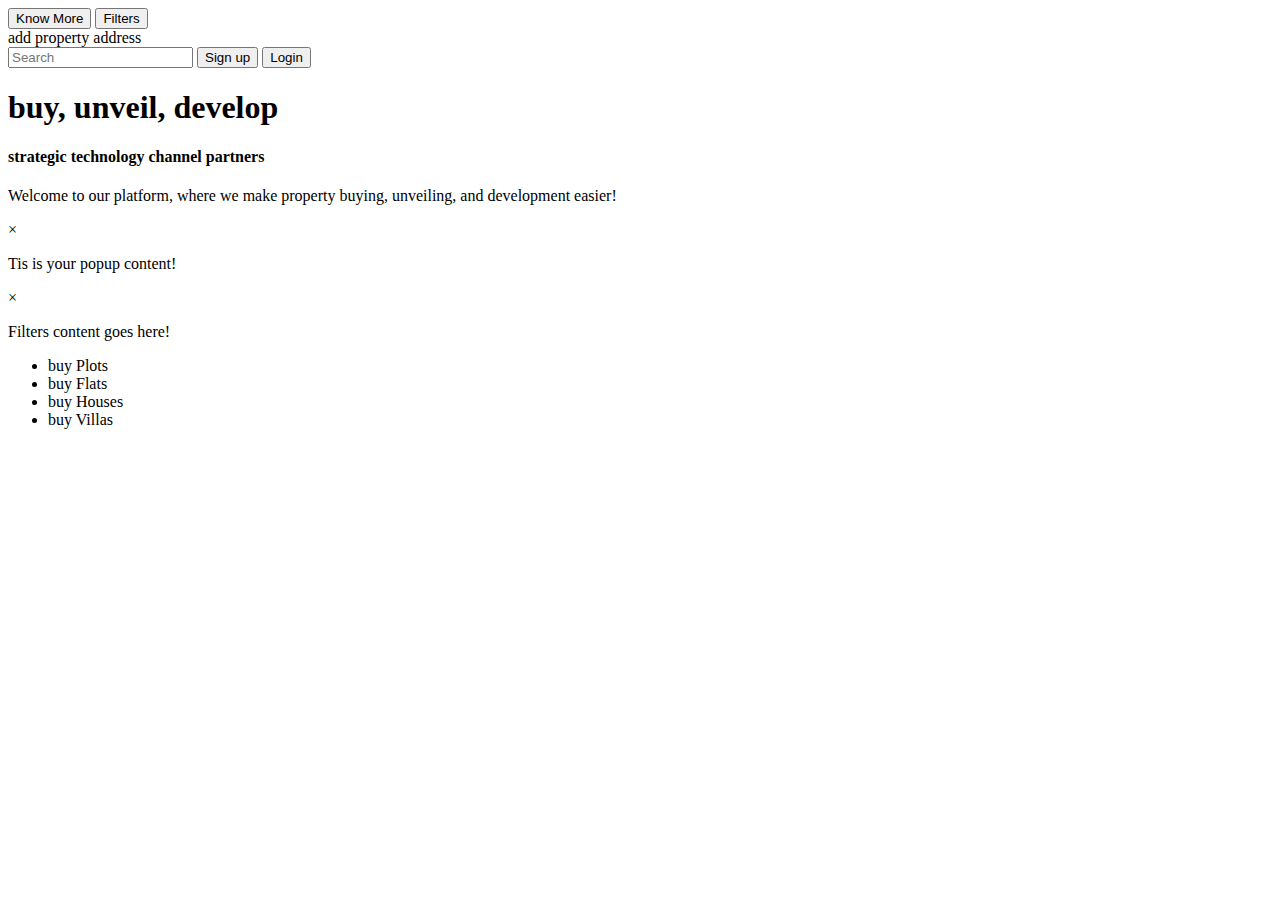
==== index.html @ e97036e6 "Update and rename Frontend/Pages/index.html to index.html" ====
<!DOCTYPE html>
<html>

    <head>
        <link rel="stylesheet" href="../Styles/Homestyle.css">
    </head>

    <body>

        <nav>

            <button class="Know-more">Know More</button>
            <button class="filters" onclick="showFiltersPopup()">Filters</button>
            <div class="address" onclick="showPopup()">add property address</div>
            <div id="overlay" class="overlay" onclick="hidePopup()"></div>
            <input type="text" class="searchbar" placeholder="Search" onfocus="showDropdown()" onblur="hideDropdown()">
            <button class="signup-button">Sign up</button>
            <button class="Login-button">Login</button>

            <h1 class="header1">
                <span class="black-letter b">b</span><span class="color-letter">u</span><span class="color-letter">y</span><span class="color-letter">, </span><span class="black-letter u">u</span><span class="color-letter">n</span><span class="color-letter">v</span><span class="color-letter">e</span><span class="color-letter">i</span><span class="color-letter">l</span><span class="color-letter">, </span><span class="black-letter d">d</span><span class="color-letter">e</span><span class="color-letter">v</span><span class="color-letter">e</span><span class="color-letter">l</span><span class="color-letter">o</span><span class="color-letter">p</span>
            </h1>
            
            <h4 class="header2">
                strategic technology channel partners
            </h4>

        </nav>
        
        <div class="below-nav-text">
            <p>Welcome to our platform, where we make property buying, unveiling, and development easier!</p>
        </div>

    </body>

    <div id="address-popup" class="address-popup">
        <div class="address-popup-content">
            <span class="address-close-button" onclick="hidePopup()">&times;</span>
            <p>Tis is your popup content!</p>
        </div>
    </div>

    <div id="filters-popup" class="filters-popup">
        <div class="filters-popup-content">
            <span class="filters-close-button" onclick="hidePopup()">&times;</span>
            <p>Filters content goes here!</p>
        </div>
    </div>

    <ul class="search-dropdown" id="search-dropdown">
        <li>buy Plots</li>
        <li>buy Flats</li>
        <li>buy Houses</li>
        <li>buy Villas</li>
        <li id="no-results" style="display: none;">No results found</li>
    </ul>

    <script src="../../Backend/scripts/homescript.js"></script>

</html>
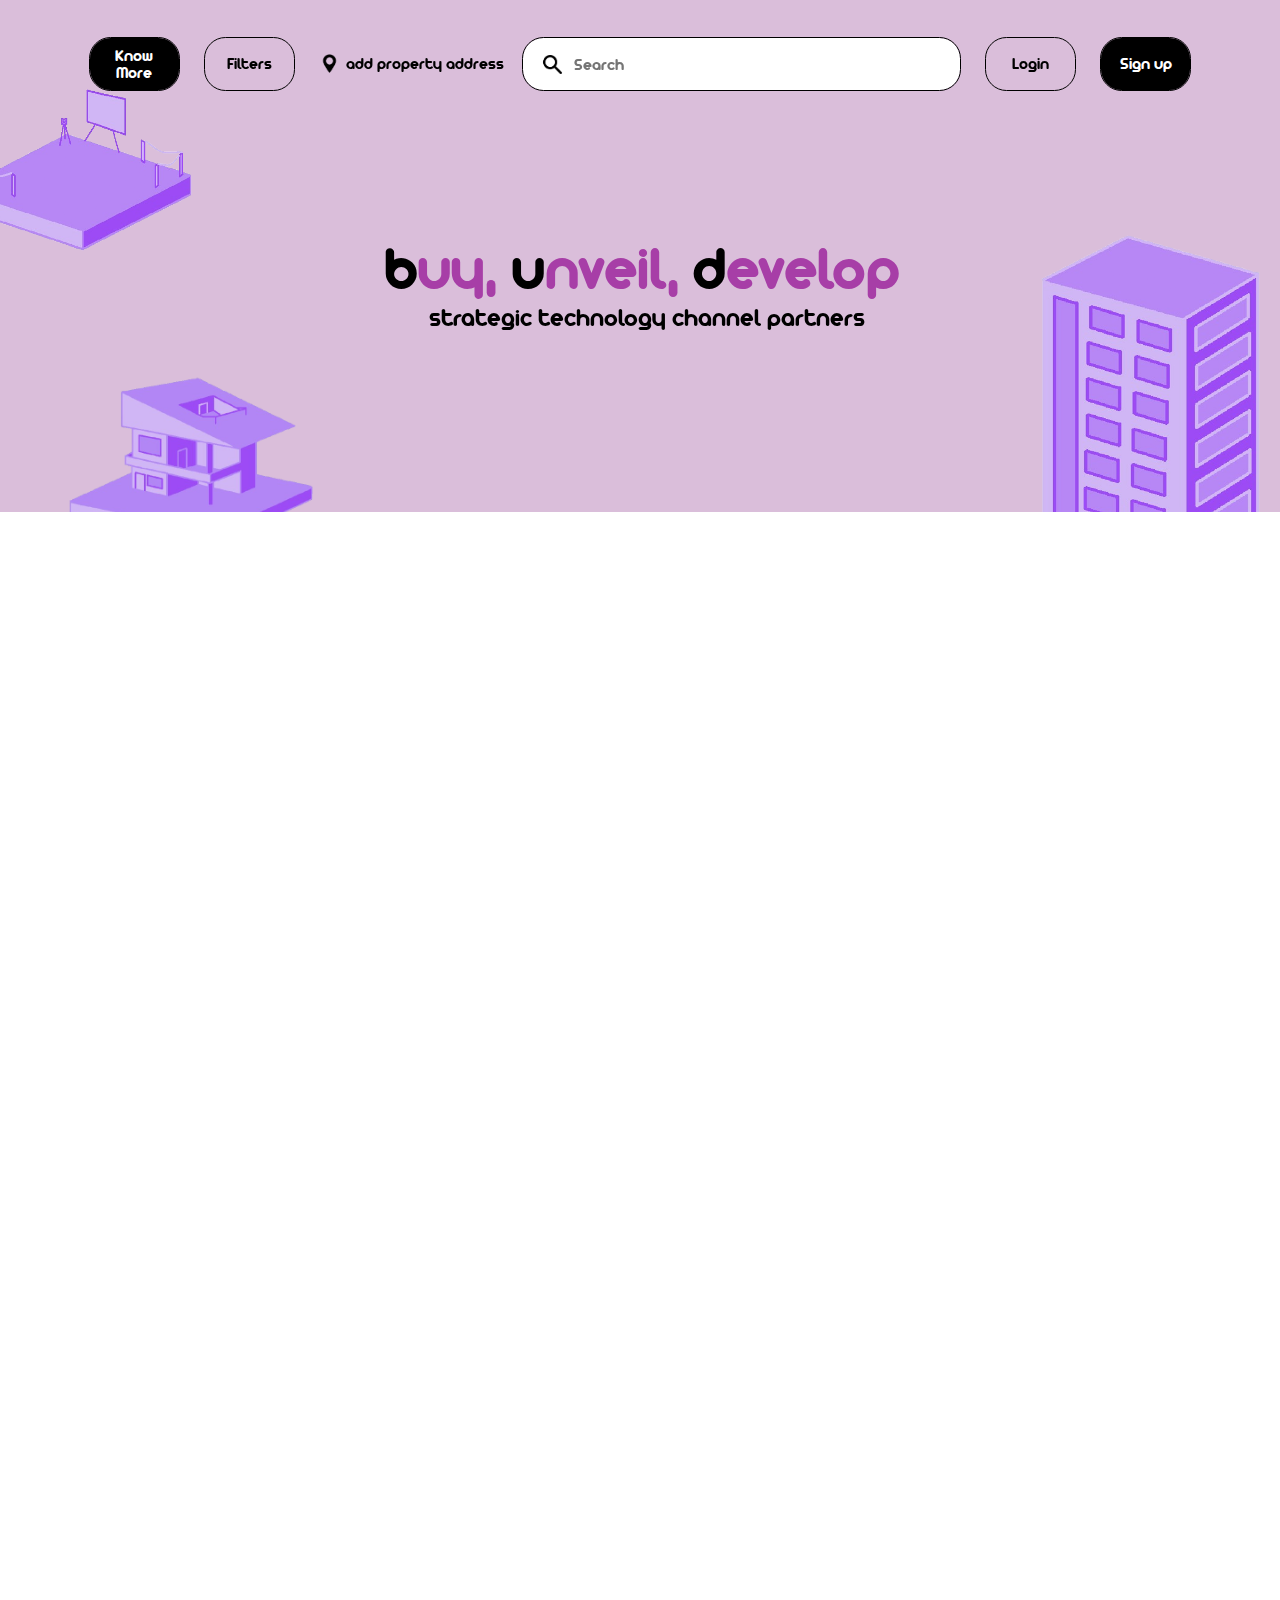
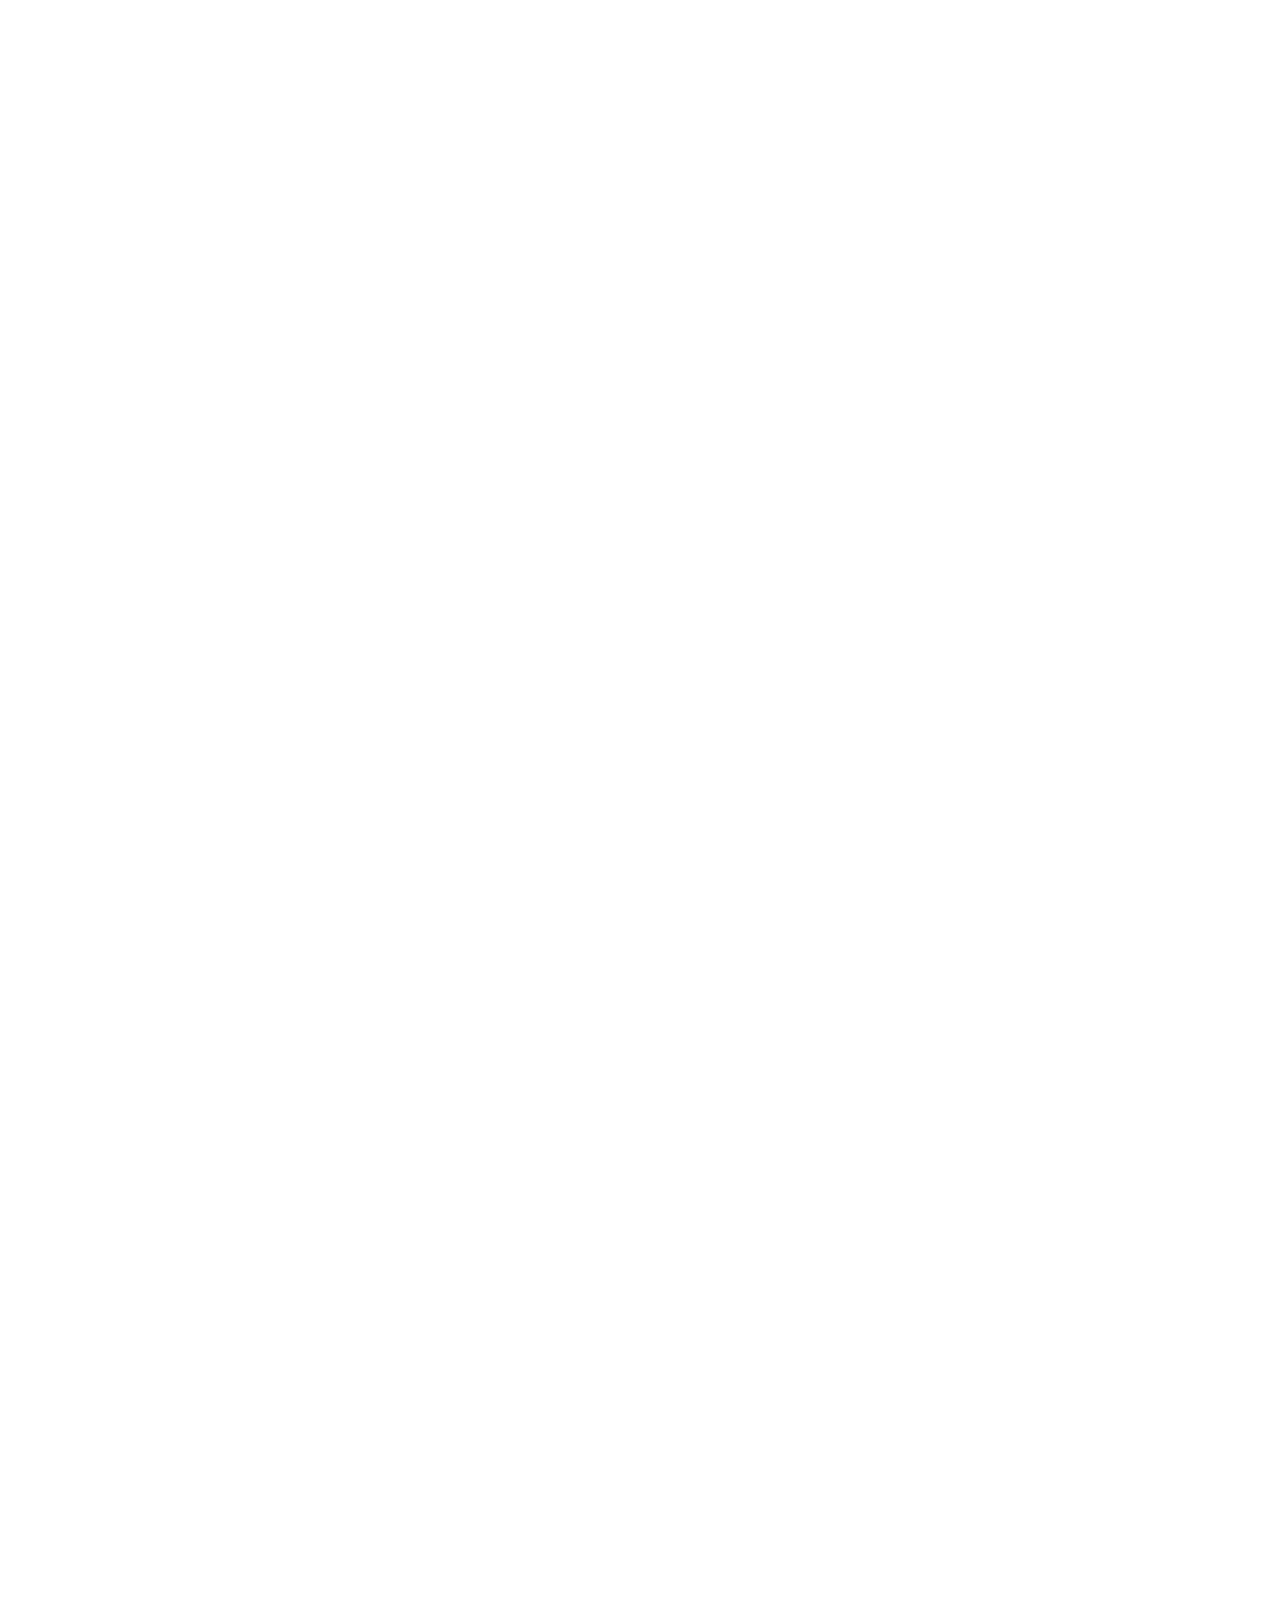
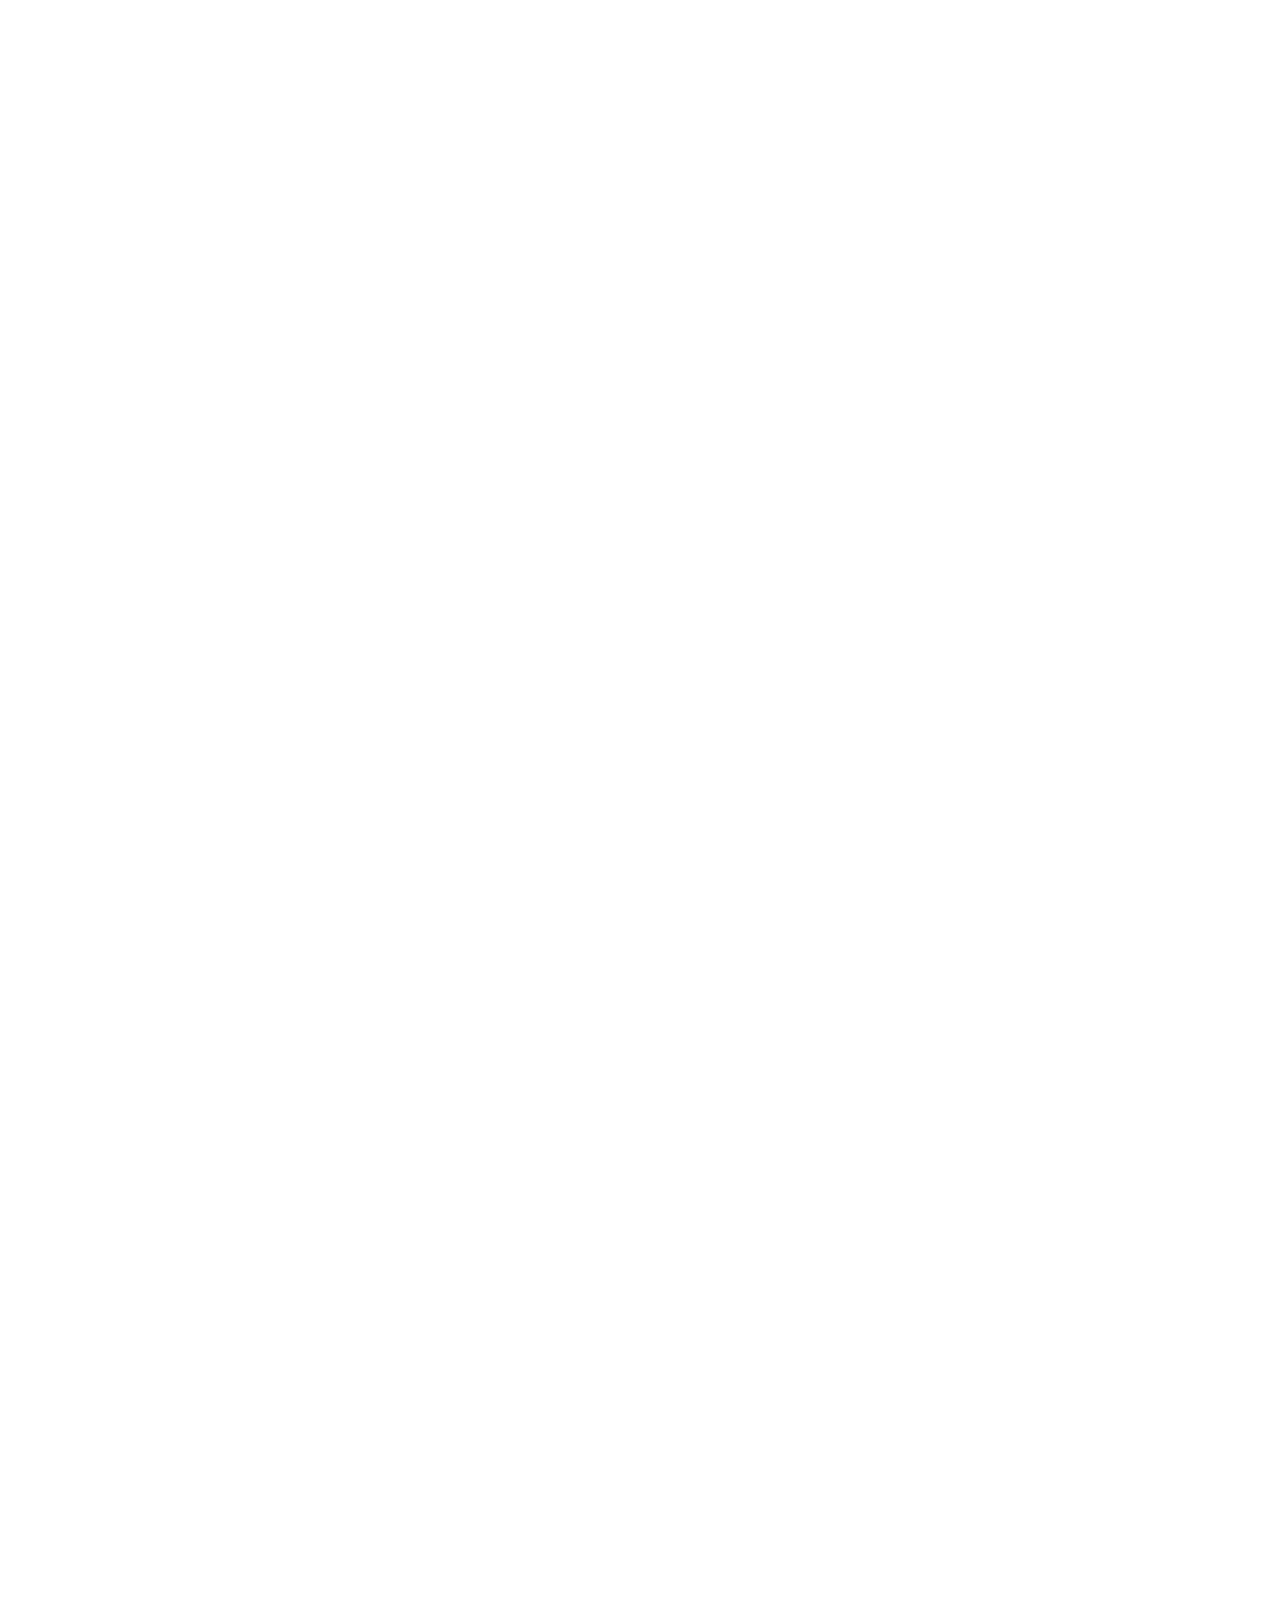
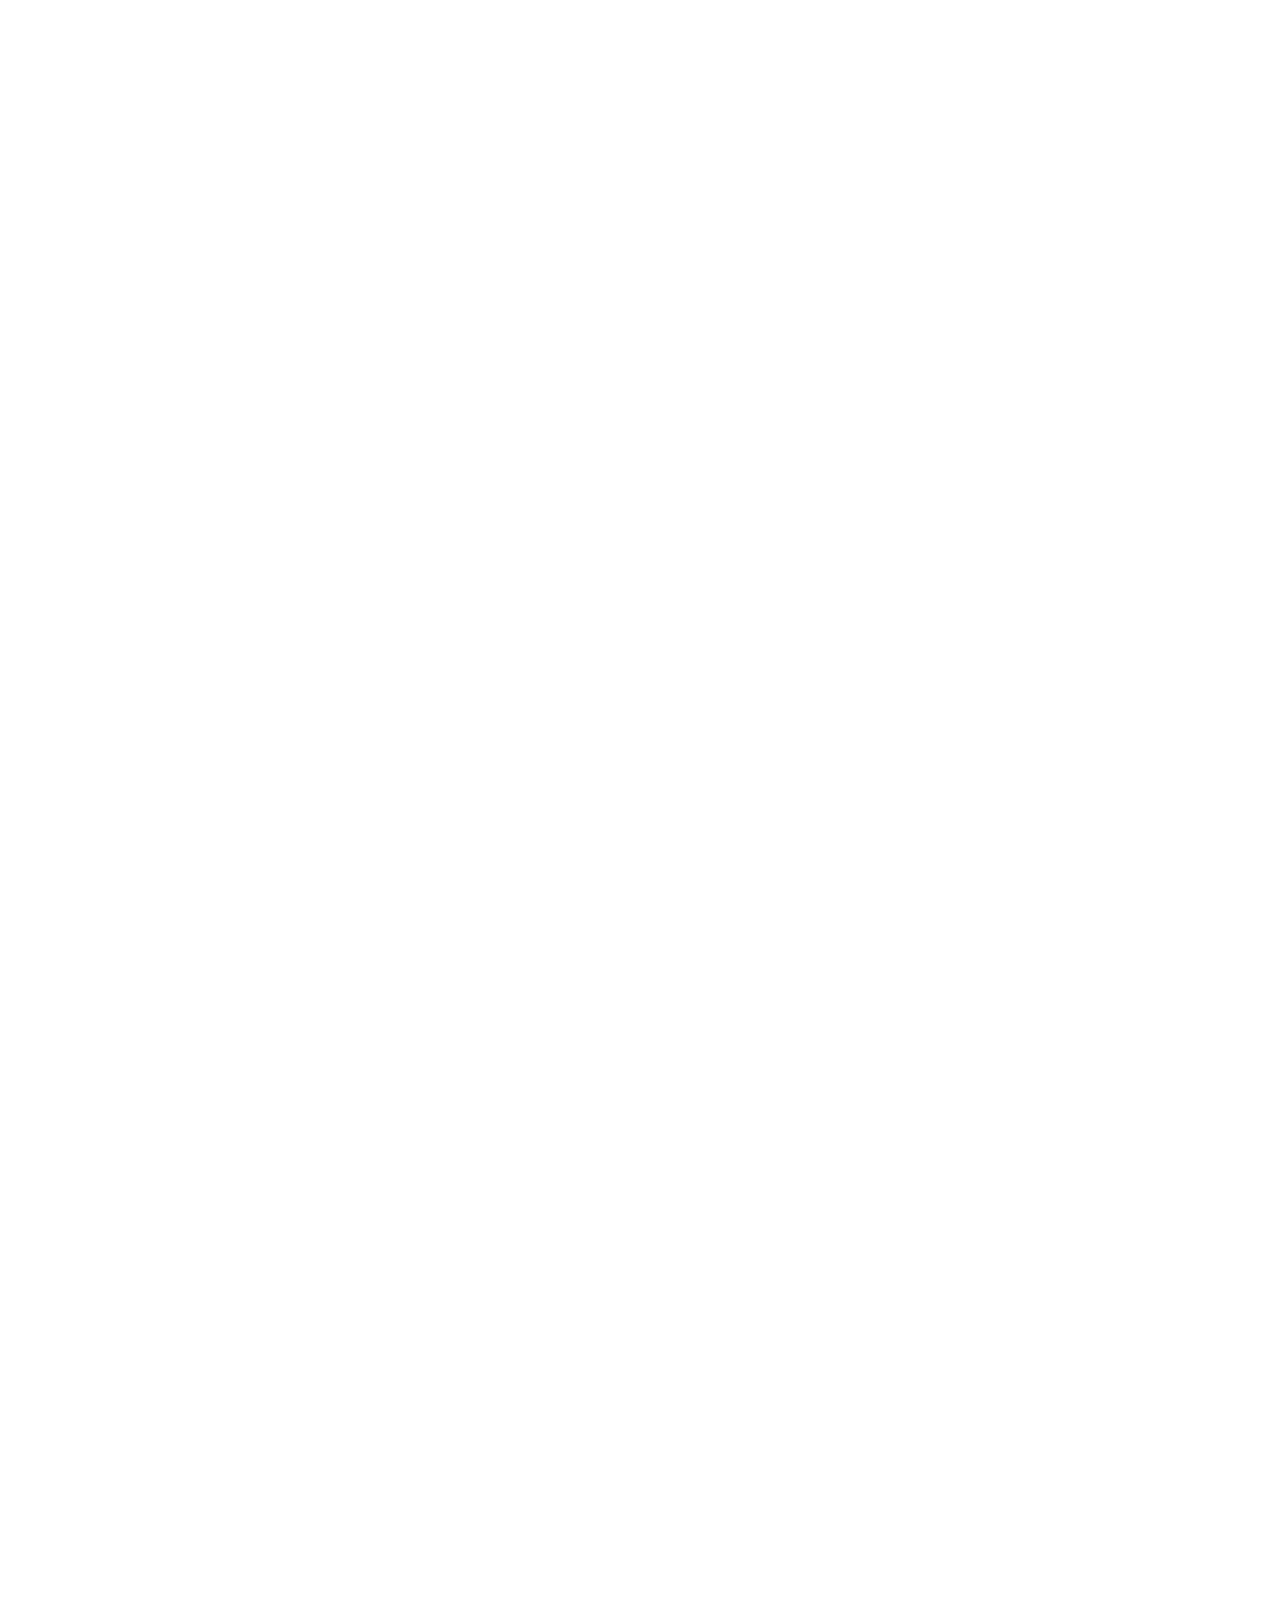
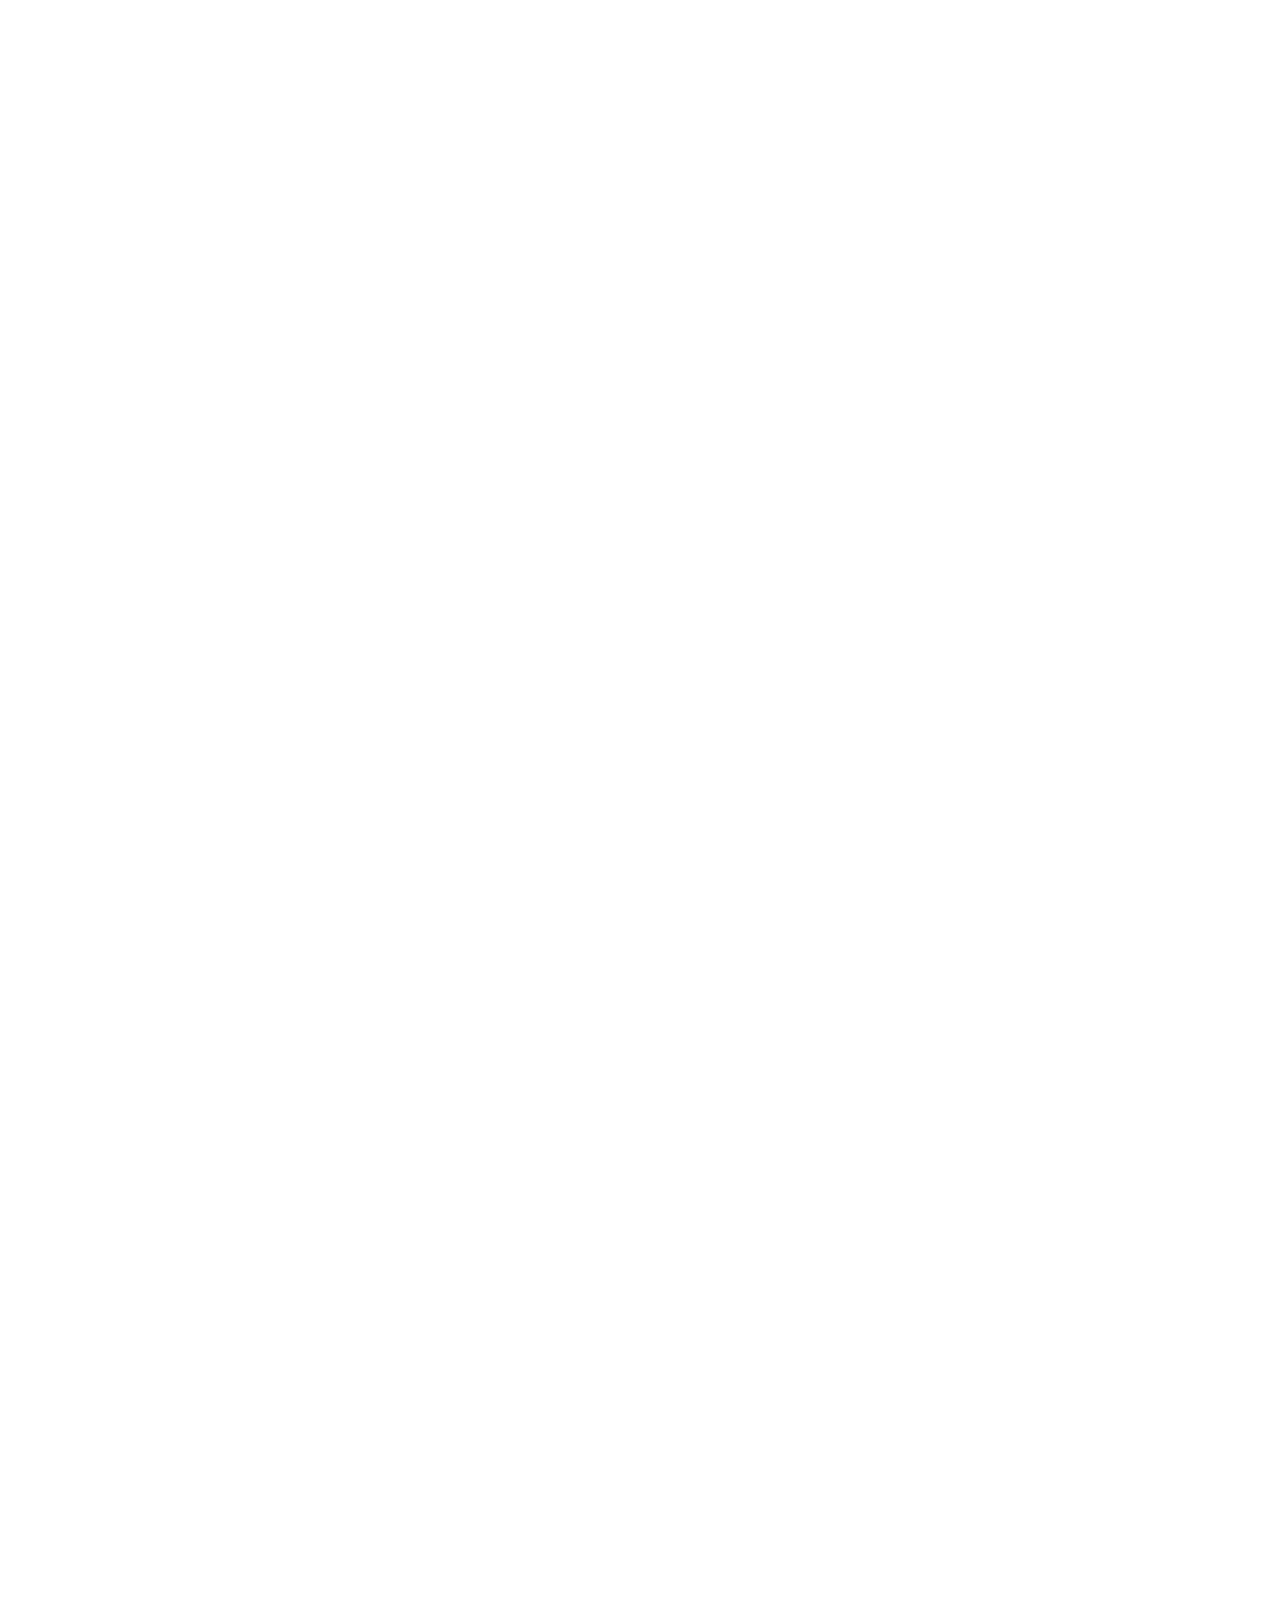
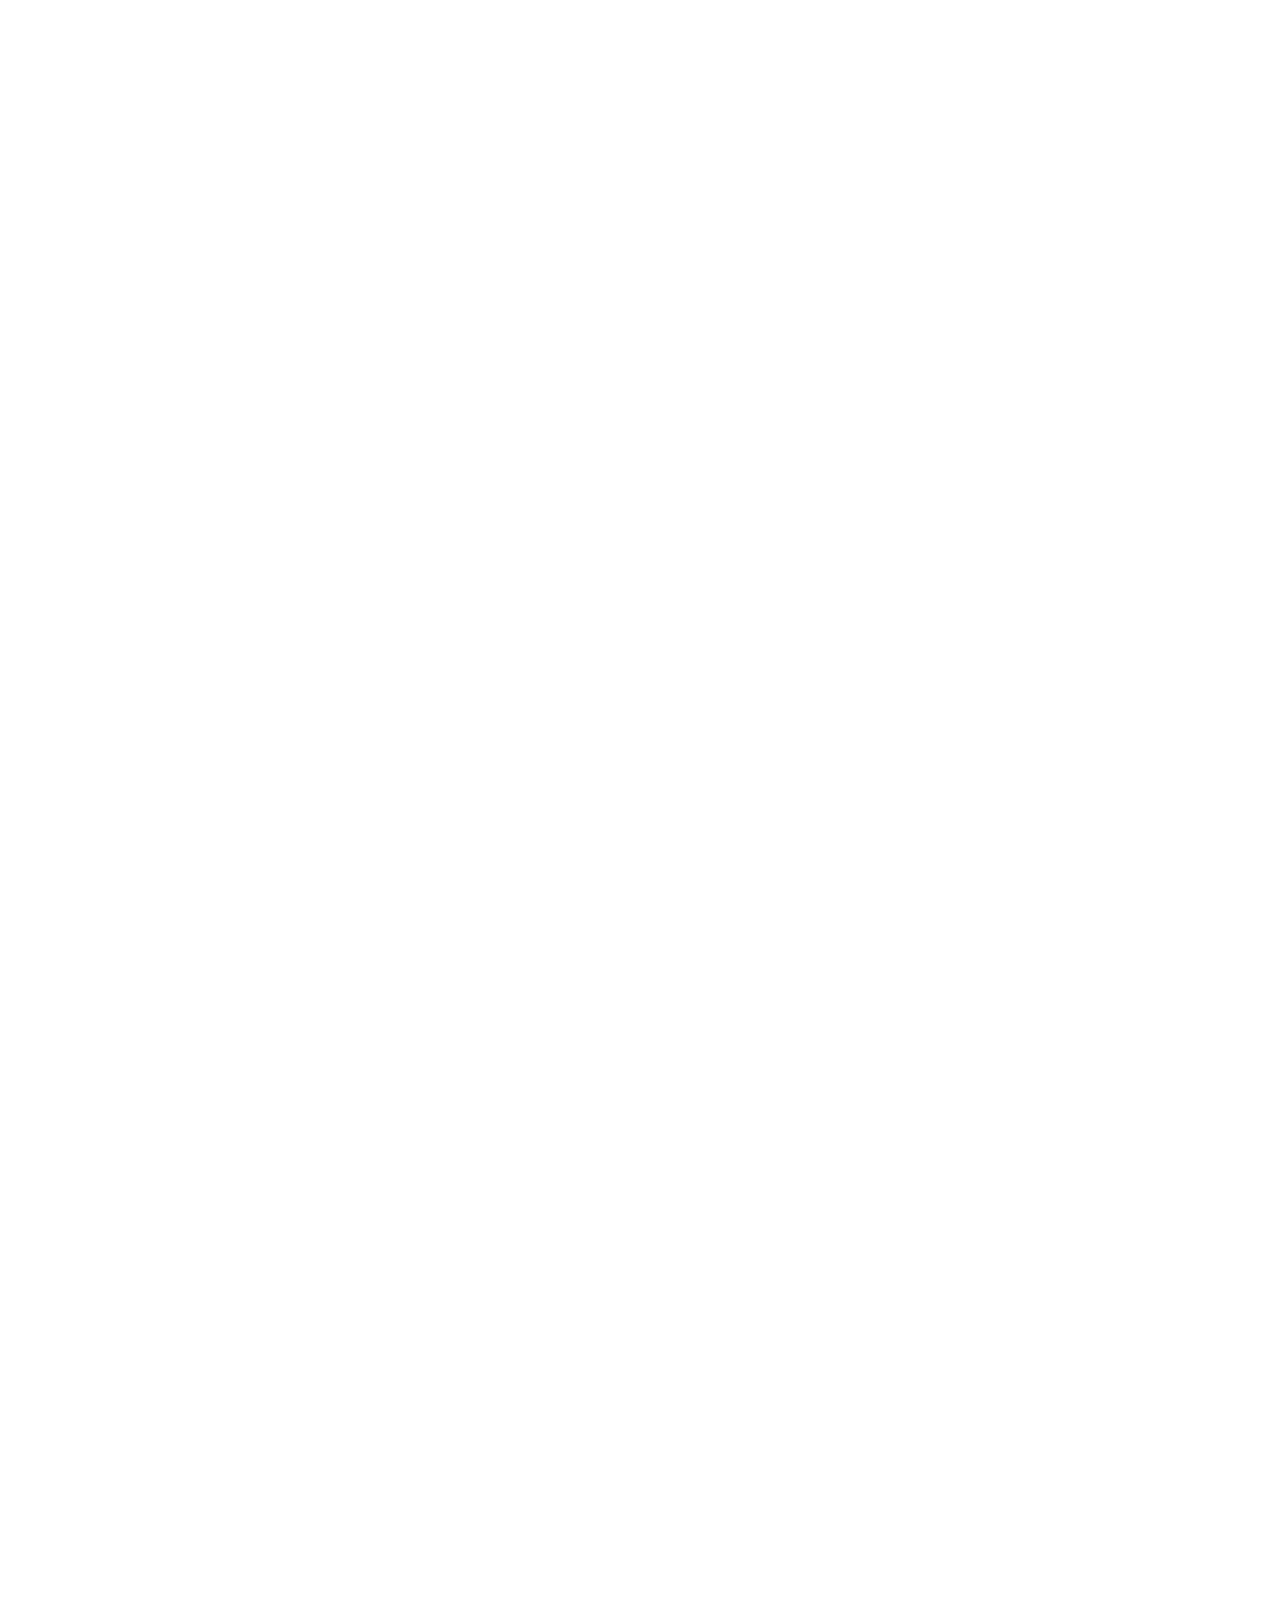
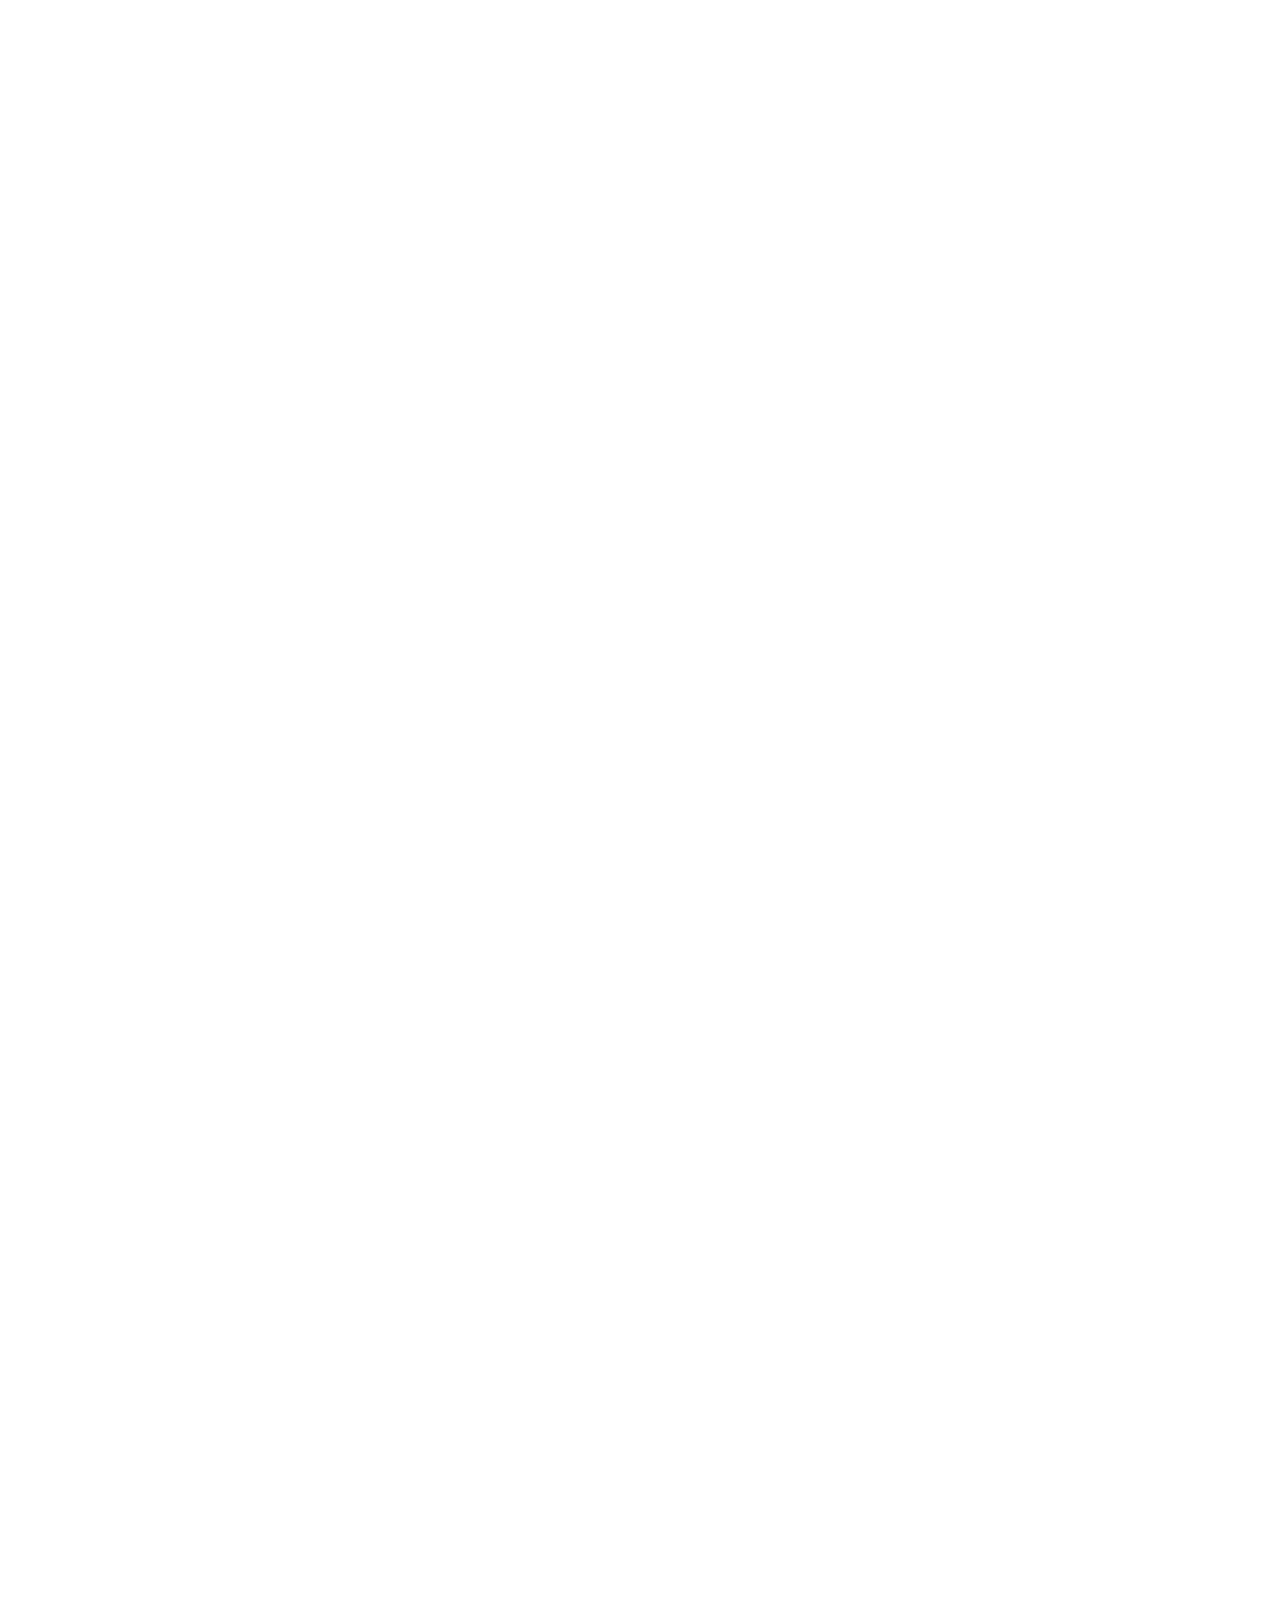
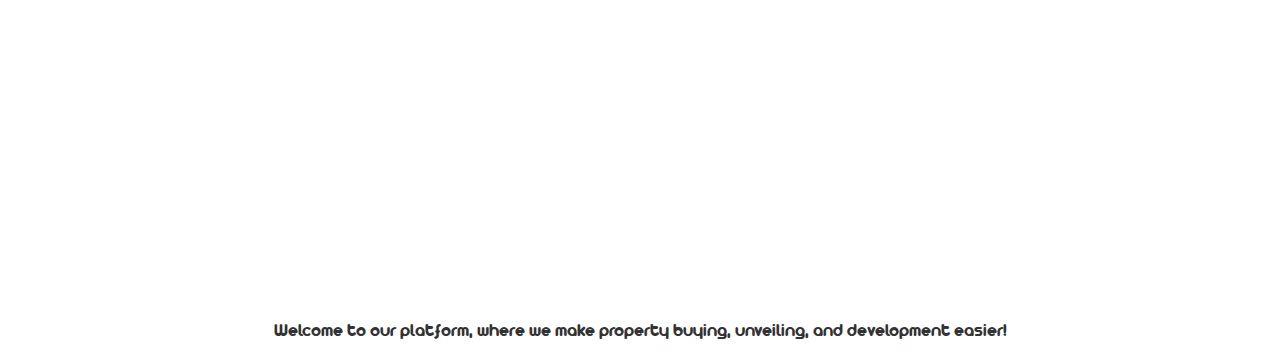
==== commit 64a24dff: "Update index.html" ====
--- a/index.html
+++ b/index.html
@@ -2,7 +2,7 @@
 <html>
 
     <head>
-        <link rel="stylesheet" href="../Styles/Homestyle.css">
+        <link rel="stylesheet" href="Frontend/Styles/Homestyle.css">
     </head>
 
     <body>
@@ -55,6 +55,6 @@
         <li id="no-results" style="display: none;">No results found</li>
     </ul>
 
-    <script src="../../Backend/scripts/homescript.js"></script>
+    <script src="Backend/scripts/homescript.js"></script>
 
 </html>
--- a/Frontend/Styles/Homestyle.css
+++ b/Frontend/Styles/Homestyle.css
@@ -0,0 +1,294 @@
+@font-face {
+    font-family: 'Arista Pro';
+    src: url('../../Fonts/zArista.ttf') format('truetype');
+}
+
+nav {
+    background-color: rgb(218, 190, 218);
+    width: 100%;
+    height: 40vw;
+    position: fixed;
+    top: 0;
+    left: 0;
+    padding: 0;
+    background-image: 
+        url("../../Images/Homeicons/house1.png"),
+        url("../../Images/Homeicons/house2.png"),
+        url("../../Images/Homeicons/house3.png");
+    background-size: 20vw 15vw, 20vw 25vw, 20vw 15vw;
+    background-repeat: no-repeat;
+    background-position: 5vw 28vw, 80vw 18vw, -4vw 5vw;
+    transition: height 0.3s ease;  
+    
+}
+
+.signup-button{
+    background-color: black;
+    color: white;
+    width: 7vw;
+    height: 4vw;
+    border-radius: 1.6vw;
+    border: none;
+    position: fixed;
+    top: 3vw;
+    right: 7vw;
+    outline: 0.1vw solid black;
+    font-size: 1.3vw;
+    font-family: 'Arista pro';
+}
+
+.Login-button{
+    background-color: rgba(0, 0, 0, 0);
+    color: rgb(0, 0, 0);
+    width: 7vw;
+    height: 4vw;
+    border-radius: 1.6vw;
+    border: none;
+    position: fixed;
+    top: 3vw;
+    right: 16vw;
+    outline: 0.1vw solid black;
+    font-size: 1.3vw;
+    font-family: 'Arista pro';
+}
+
+.searchbar{
+    background-color: white;
+    color: black;
+    width: 30vw;
+    height: 3.9vw;
+    border-radius: 1.6vw;
+    border: none;
+    position: fixed;
+    top: 3vw;
+    right: 25vw;
+    outline: 0.1vw solid black;
+    padding-left: 4vw;
+    background-image: url('../../Images/Homeicons/search.png');
+    background-size: 2.6vw 1.5vw;
+    background-position: 1vw center;
+    background-repeat: no-repeat;
+    font-size: 1.3vw;
+    font-family: 'Arista pro';
+}
+
+.search-dropdown {
+    display: none;
+    position: absolute; /* Fix relative to the nearest positioned ancestor */
+    background-color: white;
+    border: 0.1vw solid black;
+    border-radius: 0.5vw;
+    box-shadow: 0 4px 8px rgba(0, 0, 0, 0.2);
+    z-index: 1000;
+    list-style: none;
+    padding: 1vw 0;
+    font-family: 'Arista Pro', sans-serif;
+    width: 30vw;
+    max-height: 20vw; /* Optional: Limit height for large lists */
+    overflow-y: auto; /* Optional: Add scroll if the list is too long */
+}
+
+.search-dropdown li {
+    padding: 0.8vw 2vw;
+    cursor: pointer;
+}
+
+.search-dropdown li:hover {
+    background-color: rgb(218, 190, 218);
+}
+
+.address{
+    background-color: transparent;
+    color: black;
+    width: 13.58vw;
+    height: 3.9vw;
+    border: none;
+    position: fixed;
+    top: 3vw;
+    left: 25vw;
+    cursor: pointer;
+    display: flex;
+    align-items: center; 
+    justify-content: flex-start; 
+    padding-left: 2vw;
+    background-image: url("../../Images/Homeicons/address.png");
+    background-size: 1.5vw 1.5vw;
+    background-repeat: no-repeat;
+    background-position: left center;
+    font-size: 1.3vw;
+    font-family: 'Arista pro';
+}
+
+.overlay {
+    display: none;
+    position: fixed;
+    top: 0;
+    left: 0;
+    width: 100%;
+    height: 100%;
+    background-color: rgba(0, 0, 0, 0.5);
+    z-index: 999;
+}
+
+.address-popup {
+    display: none;
+    position: fixed;
+    top: 50%;
+    left: 50%;
+    transform: translate(-50%, -50%);
+    width: 40vw;
+    height: 20vw;
+    background-color: white;
+    box-shadow: 0 4px 8px rgba(0, 0, 0, 0.2);
+    border-radius: 1vw;
+    z-index: 1000;
+    padding: 1vw;
+}
+
+.address-popup-content {
+    position: relative;
+    width: 100%;
+    height: 100%;
+    display: flex;
+    flex-direction: column;
+    justify-content: center;
+    align-items: center;
+    font-size: 1.3vw;
+    font-family: 'Arista pro';
+}
+
+.address-close-button {
+    position: absolute;
+    top: 1vw;
+    right: 1vw;
+    font-size: 2vw;
+    font-weight: bold;
+    cursor: pointer;
+    color: black;
+}
+
+.filters{
+    background-color: rgba(0, 0, 0, 0);
+    color: rgb(0, 0, 0);
+    width: 7vw;
+    height: 4vw;
+    border-radius: 1.6vw;
+    border: none;
+    position: fixed;
+    top: 3vw;
+    left: 16vw;
+    outline: 0.1vw solid black;
+    font-size: 1.3vw;
+    font-family: 'Arista pro';
+}
+
+.filters-popup {
+    display: none;
+    position: fixed;
+    top: 50%;
+    left: 50%;
+    transform: translate(-50%, -50%);
+    width: 60vw;
+    height: 40vw;
+    background-color: white;
+    box-shadow: 0 4px 8px rgba(0, 0, 0, 0.2);
+    border-radius: 1vw;
+    z-index: 1000;
+    padding: 1vw;
+}
+
+.filters-popup-content {
+    position: relative;
+    width: 100%;
+    height: 100%;
+    display: flex;
+    flex-direction: column;
+    justify-content: center;
+    align-items: center;
+    font-size: 1.3vw;
+    font-family: 'Arista pro';
+}
+
+.filters-close-button {
+    position: absolute;
+    top: 1vw;
+    right: 1vw;
+    font-size: 2vw;
+    font-weight: bold;
+    cursor: pointer;
+    color: black;
+}
+
+.Know-more{
+    background-color: black;
+    color: white;
+    width: 7vw;
+    height: 4vw;
+    border-radius: 1.6vw;
+    border: none;
+    position: fixed;
+    top: 3vw;
+    left: 7vw;
+    outline: 0.1vw solid black;
+    font-size: 1.3vw;
+    font-family: 'Arista pro';
+}
+
+.header1{
+    position: fixed;
+    top: 15vw;
+    left: 30vw;
+    font-size: 5vw;
+    font-family: 'Arista pro';
+    font-weight: 1;
+}
+
+
+.black-letter {
+    color: black;
+}
+
+.color-letter{
+    color: rgb(167, 62, 167);
+}
+
+.header2{
+    position: fixed;
+    color: black;
+    top: 21.2vw;
+    left: 33.5vw;
+    font-size: 2vw;
+    font-family: 'Arista pro';
+    font-weight: 1;
+}
+
+
+.below-nav-text {
+    margin-top: 900vw; 
+    text-align: center;
+    font-size: 1.5vw;
+    font-family: 'Arista Pro', sans-serif;
+    color: #333; 
+}
+
+
+.move-b {
+    font-size: 2vw;
+    position: relative;
+    top: -17.95vw;
+    left: -15vw;
+}
+
+.move-u {
+    font-size: 2vw;
+    position: relative;
+    top: -17.95vw;
+    left: -15vw;
+}
+
+.move-d {
+    font-size: 2vw;
+    position: relative;
+    top: -17.95vw;
+    left: -15vw;
+}
